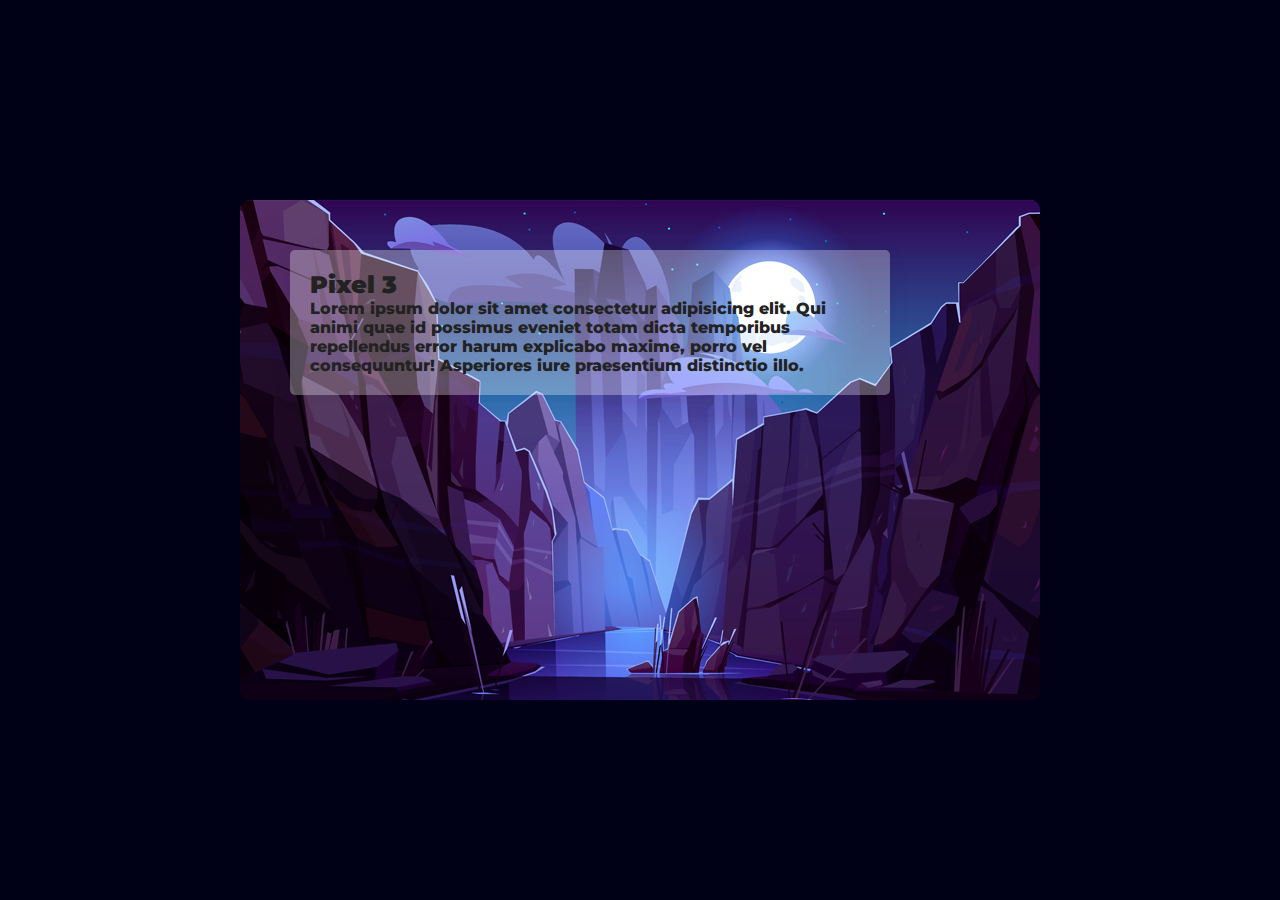
==== adobe.html @ 72c86c50 "ArtProjects" ====
<!DOCTYPE html>
<html lang="en">
<head>
    <meta charset="UTF-8">
    <meta http-equiv="X-UA-Compatible" content="IE=edge">
    <meta name="viewport" content="width=device-width, initial-scale=1.0">
    <title>Adobe Projects</title>
    <link rel="stylesheet" href="astyle.css">
    <link rel="stylesheet" href="https://cdnjs.cloudflare.com/ajax/libs/font-awesome/5.15.3/css/all.min.css">
</head>
<body>
    <!-- header
    <section id="header">
        <div class="header container">
            <div class="nav-bar">
                <div class="brand">
                    <a href="#hero">
                        <h1>Work in Progress</h1>
                    </a>
                </div>
                <div class="nav-list">
                    <div class="hamburger">
                        <div class="bar"></div>
                    </div>
                    <ul>
                        <li><a href="#hero" data-after="Home">Home</a></li>
                        <li><a href="#projects" data-after="Projects">Skills</a></li>
                        <li><a href="#about" data-after="About">About</a></li>
                        <li><a href="#contact" data-after="Contact">Contact</a></li>
                    </ul>
                </div>
            </div>
        </div>
    </section>
    end header-->

    <div class="slider">
        <div class="slide">
            <img src="4.jpg" alt="#">
            <div class="info">
                <h2>Pixel</h2>
                <p>Lorem ipsum dolor sit amet consectetur adipisicing elit. Qui animi quae id possimus eveniet totam dicta temporibus repellendus error harum explicabo maxime, porro vel consequuntur! Asperiores iure praesentium distinctio illo.</p>
            </div>
        </div>
        <div class="slide">
            <img src="4.jpg" alt="#">
            <div class="info">
                <h2>Pixel 1</h2>
                <p>Lorem ipsum dolor sit amet consectetur adipisicing elit. Qui animi quae id possimus eveniet totam dicta temporibus repellendus error harum explicabo maxime, porro vel consequuntur! Asperiores iure praesentium distinctio illo.</p>
            </div>
        </div>
        <div class="slide">
            <img src="4.jpg" alt="#">
            <div class="info">
                <h2>Pixel 2</h2>
                <p>Lorem ipsum dolor sit amet consectetur adipisicing elit. Qui animi quae id possimus eveniet totam dicta temporibus repellendus error harum explicabo maxime, porro vel consequuntur! Asperiores iure praesentium distinctio illo.</p>
            </div>
        </div>
        <div class="slide">
            <img src="4.jpg" alt="#">
            <div class="info">
                <h2>Pixel 3</h2>
                <p>Lorem ipsum dolor sit amet consectetur adipisicing elit. Qui animi quae id possimus eveniet totam dicta temporibus repellendus error harum explicabo maxime, porro vel consequuntur! Asperiores iure praesentium distinctio illo.</p>
            </div>
        </div>
        <div class="navigation">
            <i class="fas fa-chevron-left prev-btn"></i>
            <i class="fas fa-chevron-right next-btn"></i>
        </div>

    </div>
    
<script src="./app.js"></script>
    
</body>
</html>
---- astyle.css ----
@import url("https://fonts.googleapis.com/css2?family=Montserrat:wght@100&display=swap");

* {
  margin: 0;
  padding: 0;
  box-sizing: border-box;
  font-family: Montserrat, sans-serif;
}

body {
  height: 100vh;
  display: flex;
  justify-content: center;
  align-items: center;
  background: #000116;
}

.slider {
  position: relative;
  background: #000116;
  width: 800px;
  min-height: 500px;
  margin: 20px;
  overflow: hidden;
  border-radius: 10px;
}

.slider .slide {
  position: absolute;
  width: 100%;
  height: 100%;
}

.slider .slide img {
  position: absolute;
  width: 100%;
  height: 100%;
  object-fit: cover;
}
.slider .slide .info {
  position: absolute;
  color: #222;
  background: rgba(255, 255, 255, 0.3);
  width: 75%;
  margin-top: 50px;
  margin-left: 50px;
  padding: 20px;
  border-radius: 5px;
  box-shadow: 0 5px 25px rgb(1 1 1 / 5%);
}

.slider .slide .info h2 {
  font-size: 2 em;
  font-weight: 900;
}

.slider .slide .info p {
  font-size: 1 em;
  font-weight: 800;
}

.navigation {
  height: 500px;
  display: flex;
  align-items: center;
  justify-content: space-between;
  opacity: 0;
  transition: opacity 0.5s ease;
}

.slider:hover .navigation {
  opacity: 1;
}

.prev-btn .next-btn {
  z-index: 999;
  font-size: 2em;
  color: #222;
  background: rgba(255, 255, 255, 0.8);
  padding: 10px;
  cursor: pointer;
}

.prev-btn {
  border-bottom-left-radius: 3px;
  border-bottom-right-radius: 3px;
}

.next-btn {
  border-bottom-left-radius: 3px;
  border-bottom-right-radius: 3px;
}
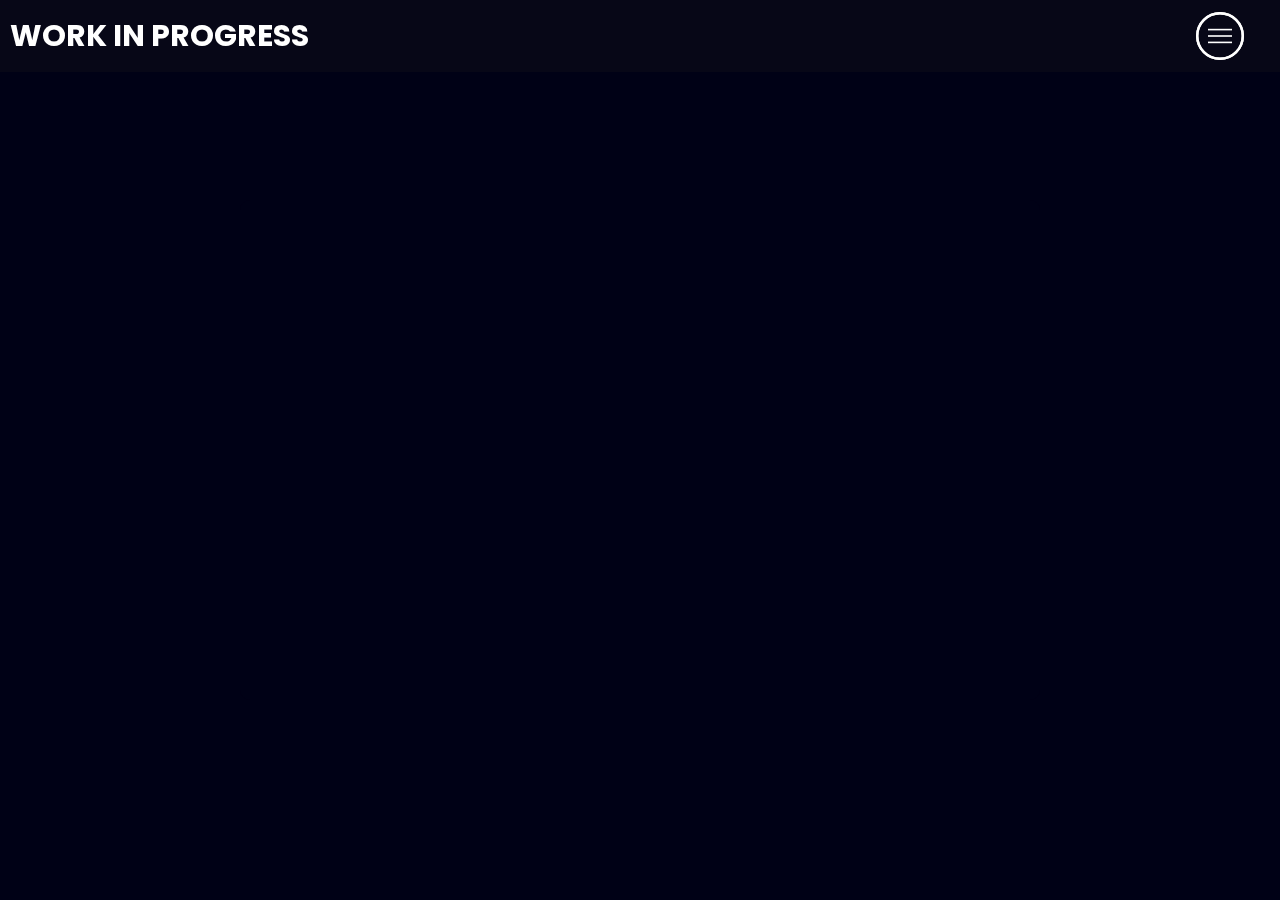
==== commit 3207e46d: "Add files via upload" ====
--- a/adobe.html
+++ b/adobe.html
@@ -9,7 +9,6 @@
     <link rel="stylesheet" href="https://cdnjs.cloudflare.com/ajax/libs/font-awesome/5.15.3/css/all.min.css">
 </head>
 <body>
-    <!-- header
     <section id="header">
         <div class="header container">
             <div class="nav-bar">
@@ -32,7 +31,6 @@
             </div>
         </div>
     </section>
-    end header-->
 
     <div class="slider">
         <div class="slide">
@@ -67,10 +65,17 @@
             <i class="fas fa-chevron-left prev-btn"></i>
             <i class="fas fa-chevron-right next-btn"></i>
         </div>
+        <div class="navi-visibility">
+            <div class="slide-icon"></div>
+            <div class="slide-icon"></div>
+            <div class="slide-icon"></div>
+            <div class="slide-icon"></div>
+        </div>
 
     </div>
     
-<script src="./app.js"></script>
+    <script src="./app.js"></script>
+    <script src="slider.js"></script>
     
 </body>
 </html>--- a/astyle.css
+++ b/astyle.css
@@ -1,10 +1,208 @@
-@import url("https://fonts.googleapis.com/css2?family=Montserrat:wght@100&display=swap");
+@import url("https://fonts.googleapis.com/css2?family=Poppins:wght@100;200;300;400;500;600;700;800;900&display=swap");
+
+@import "https://fonts.googleapis.com/css?family=Montserrat:300, 400, 700&display=swap";
+* {
+  padding: 0;
+  margin: 0;
+  box-sizing: border-box;
+}
+html {
+  font-size: 10px;
+  font-family: "Montserrat", sans-serif;
+  scroll-behavior: smooth;
+}
+a {
+  text-decoration: none;
+}
+.container {
+  min-height: 100vh;
+  width: 100%;
+  display: flex;
+  align-items: center;
+  justify-content: center;
+}
+img {
+  height: 100%;
+  width: 100%;
+  object-fit: cover;
+}
+p {
+  color: black;
+  font-size: 1.4rem;
+  margin-top: 5px;
+  line-height: 2.5rem;
+  font-weight: 300;
+  letter-spacing: 0.05rem;
+}
+.section-title {
+  font-size: 4rem;
+  font-weight: 300;
+  color: black;
+  margin-bottom: 10px;
+  text-transform: uppercase;
+  letter-spacing: 0.2rem;
+  text-align: center;
+}
+
+.cta {
+  display: inline-block;
+  padding: 10px 30px;
+  color: white;
+  background-color: transparent;
+  border: 2px solid rgb(7, 40, 78);
+  font-size: 2rem;
+  text-transform: uppercase;
+  letter-spacing: 0.1rem;
+  margin-top: 30px;
+  transition: 0.3s ease;
+  transition-property: background-color, color;
+}
+.cta:hover {
+  color: white;
+  background-color: rgb(11, 63, 122);
+}
+.brand h1 {
+  font-size: 3rem;
+  text-transform: uppercase;
+  color: white;
+}
+.links {
+  color: rgb(61, 139, 255);
+  text-decoration: underline;
+}
+
+/* Header section */
+#header {
+  position: fixed;
+  z-index: 1000;
+  left: 0;
+  top: 0;
+  width: 100vw;
+  height: auto;
+}
+#header .header {
+  min-height: 8vh;
+  background-color: rgba(31, 30, 30, 0.24);
+  transition: 0.3s ease background-color;
+}
+#header .nav-bar {
+  display: flex;
+  align-items: center;
+  justify-content: space-between;
+  width: 100%;
+  height: 100%;
+  max-width: 1300px;
+  padding: 0 10px;
+}
+#header .nav-list ul {
+  list-style: none;
+  position: absolute;
+  background-color: rgb(31, 30, 30);
+  width: 100vw;
+  height: 100vh;
+  left: 100%;
+  top: 0;
+  display: flex;
+  flex-direction: column;
+  justify-content: center;
+  align-items: center;
+  z-index: 1;
+  overflow-x: hidden;
+  transition: 0.5s ease left;
+}
+#header .nav-list ul.active {
+  left: 0%;
+}
+#header .nav-list ul a {
+  font-size: 2.5rem;
+  font-weight: 500;
+  letter-spacing: 0.2rem;
+  text-decoration: none;
+  color: white;
+  text-transform: uppercase;
+  padding: 20px;
+  display: block;
+}
+#header .nav-list ul a::after {
+  content: attr(data-after);
+  position: absolute;
+  top: 50%;
+  left: 50%;
+  transform: translate(-50%, -50%) scale(0);
+  color: rgba(240, 248, 255, 0.021);
+  font-size: 13rem;
+  letter-spacing: 50px;
+  z-index: -1;
+  transition: 0.3s ease letter-spacing;
+}
+#header .nav-list ul li:hover a::after {
+  transform: translate(-50%, -50%) scale(1);
+  letter-spacing: initial;
+}
+#header .nav-list ul li:hover a {
+  color: rgb(7, 40, 78);
+}
+#header .hamburger {
+  height: 60px;
+  width: 60px;
+  display: inline-block;
+  border: 3px solid white;
+  border-radius: 50%;
+  position: relative;
+  display: flex;
+  align-items: center;
+  justify-content: center;
+  z-index: 100;
+  cursor: pointer;
+  transform: scale(0.8);
+  margin-right: 20px;
+}
+#header .hamburger:after {
+  position: absolute;
+  content: "";
+  height: 100%;
+  width: 100%;
+  border-radius: 50%;
+  border: 3px solid white;
+  animation: hamburger_puls 1s ease infinite;
+}
+#header .hamburger .bar {
+  height: 2px;
+  width: 30px;
+  position: relative;
+  background-color: white;
+  z-index: -1;
+}
+#header .hamburger .bar::after,
+#header .hamburger .bar::before {
+  content: "";
+  position: absolute;
+  height: 100%;
+  width: 100%;
+  left: 0;
+  background-color: white;
+  transition: 0.3s ease;
+  transition-property: top, bottom;
+}
+#header .hamburger .bar::after {
+  top: 8px;
+}
+#header .hamburger .bar::before {
+  bottom: 8px;
+}
+#header .hamburger.active .bar::before {
+  bottom: 0;
+}
+#header .hamburger.active .bar::after {
+  top: 0;
+}
+/* End Header section */
 
 * {
   margin: 0;
   padding: 0;
   box-sizing: border-box;
-  font-family: Montserrat, sans-serif;
+  font-family: "Poppins", sans-serif;
 }
 
 body {
@@ -29,6 +227,12 @@
   position: absolute;
   width: 100%;
   height: 100%;
+  clip-path: circle(0% at 0 50%);
+}
+
+.slider .slide.active {
+  clip-path: circle(150% at 0 50%);
+  transition: 2s;
 }
 
 .slider .slide img {
@@ -37,6 +241,7 @@
   height: 100%;
   object-fit: cover;
 }
+
 .slider .slide .info {
   position: absolute;
   color: #222;
@@ -50,13 +255,13 @@
 }
 
 .slider .slide .info h2 {
-  font-size: 2 em;
-  font-weight: 900;
+  font-size: 2em;
+  font-weight: 800;
 }
 
 .slider .slide .info p {
-  font-size: 1 em;
-  font-weight: 800;
+  font-size: 1em;
+  font-weight: 400;
 }
 
 .navigation {
@@ -72,7 +277,8 @@
   opacity: 1;
 }
 
-.prev-btn .next-btn {
+.prev-btn,
+.next-btn {
   z-index: 999;
   font-size: 2em;
   color: #222;
@@ -82,11 +288,56 @@
 }
 
 .prev-btn {
+  border-top-right-radius: 3px;
+  border-bottom-right-radius: 3px;
+}
+
+.next-btn {
+  border-top-left-radius: 3px;
   border-bottom-left-radius: 3px;
-  border-bottom-right-radius: 3px;
-}
-
-.next-btn {
-  border-bottom-left-radius: 3px;
-  border-bottom-right-radius: 3px;
-}
+}
+
+.navigation-visibility {
+  z-index: 999;
+  display: flex;
+  justify-content: center;
+}
+
+.navigation-visibility .slide-icon {
+  z-index: 999;
+  background: rgba(255, 255, 255, 0.5);
+  width: 20px;
+  height: 10px;
+  transform: translateY(-50px);
+  margin: 0 6px;
+  border-radius: 2px;
+  box-shadow: 0 5px 25px rgb(1 1 1 / 20%);
+}
+
+.navigation-visibility .slide-icon.active {
+  background: #4285f4;
+}
+
+@media (max-width: 900px) {
+  .slider {
+    width: 100%;
+  }
+
+  .slider .slide .info {
+    position: relative;
+    width: 80%;
+    margin-left: auto;
+    margin-right: auto;
+  }
+}
+
+@media (max-width: 500px) {
+  .slider .slide .info h2 {
+    font-size: 1.8em;
+    line-height: 40px;
+  }
+
+  .slider .slide .info p {
+    font-size: 0.9em;
+  }
+}
